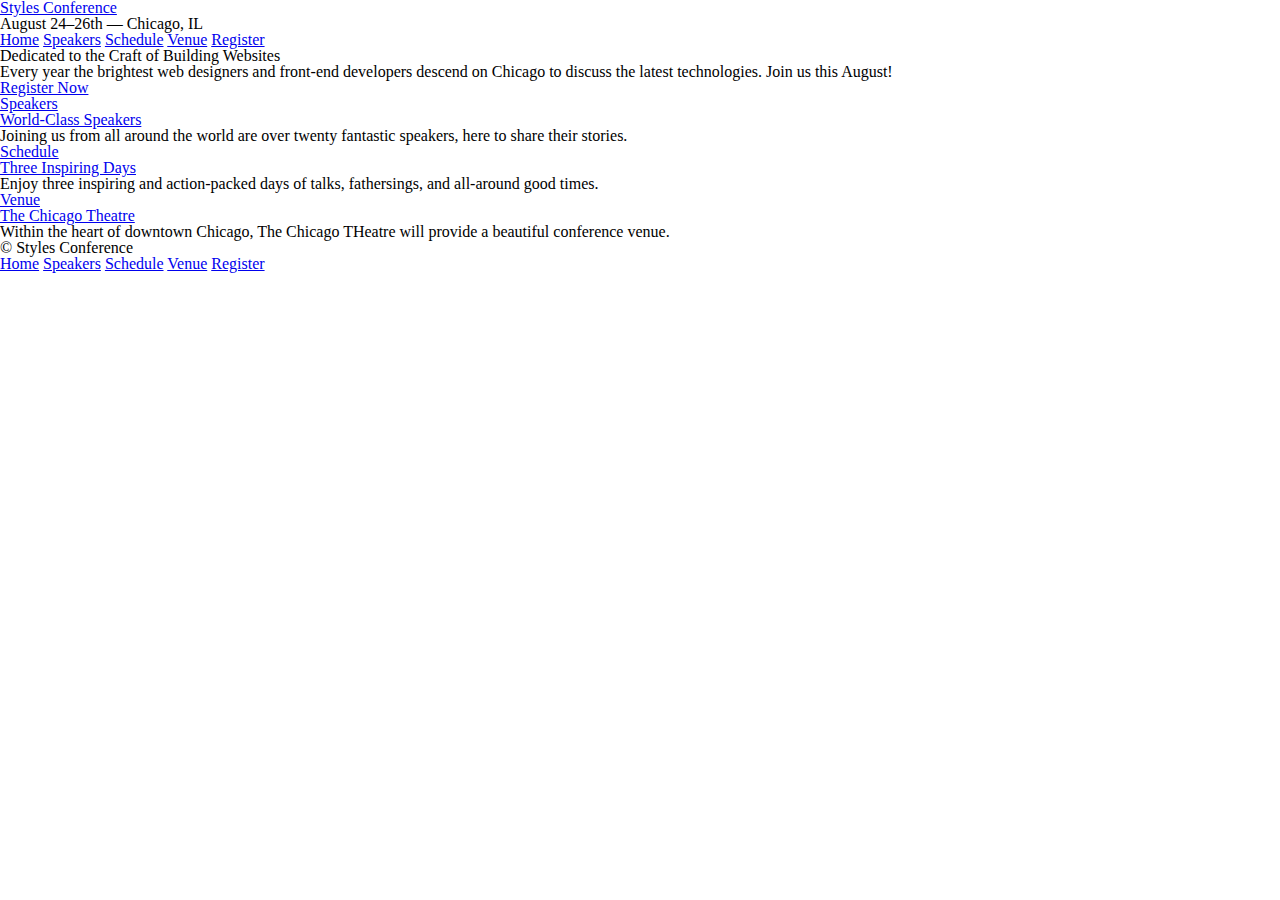
==== index.html @ 9741be36 "Initial commit." ====
<!DOCTYPE html>
<html lang="en">
    <head>
        <meta charset="utf-8">
        <title>Styles Conference</title>
        <link href='assets/stylesheets/main.css' rel='stylesheet' />
    </head>
    <body>
        <header>
            <h1>
                <a href="index.html">Styles Conference</a>
            </h1>
            <h3>August 24&ndash;26th &mdash; Chicago, IL</h3>

            <nav>
                <a href='index.html'>Home</a>
                <a href='speakers.html'>Speakers</a>
                <a href='schedule.html'>Schedule</a>
                <a href='venue.html'>Venue</a>
                <a href='register.html'>Register</a>
            </nav>
        </header>
        <section>
            <h2>Dedicated to the Craft of Building Websites</h2>
            <p>Every year the brightest web designers and front-end developers descend on Chicago to discuss the latest technologies. Join us this August!</p>
            <a href='register.html'>Register Now</a>
        </section>

        <section>
            <section>
                <a href="speakers.html">
                    <h5>Speakers</h5>
                    <h3>World-Class Speakers</h3>
                </a>
                <p>Joining us from all around the world are over twenty fantastic speakers, here to share their stories.</p>
            </section>

            <section>
                <a href="schedule.html">
                    <h5>Schedule</h5>
                    <h3>Three Inspiring Days</h3>
                </a>
                <p>Enjoy three inspiring and action-packed days of talks, fathersings, and all-around good times.</p>
            </section>

            <section>
                <a href="venue.html">
                    <h5>Venue</h5>
                    <h3>The Chicago Theatre</h3>
                </a>
                <p>Within the heart of downtown Chicago, The Chicago THeatre will provide a beautiful conference venue.</p>
            </section>
        </section>
        <footer>
            <small>&copy; Styles Conference</small>

            <nav>
                <a href='index.html'>Home</a>
                <a href='speakers.html'>Speakers</a>
                <a href='schedule.html'>Schedule</a>
                <a href='venue.html'>Venue</a>
                <a href='register.html'>Register</a>
            </nav>
        </footer>
    </body>
</html>
---- assets/stylesheets/main.css ----
/* http://meyerweb.com/eric/tools/css/reset/
   v2.0 | 20110126
   License: none (public domain)
*/

html, body, div, span, applet, object, iframe,
h1, h2, h3, h4, h5, h6, p, blockquote, pre,
a, abbr, acronym, address, big, cite, code,
del, dfn, em, img, ins, kbd, q, s, samp,
small, strike, strong, sub, sup, tt, var,
b, u, i, center,
dl, dt, dd, ol, ul, li,
fieldset, form, label, legend,
table, caption, tbody, tfoot, thead, tr, th, td,
article, aside, canvas, details, embed,
figure, figcaption, footer, header, hgroup,
menu, nav, output, ruby, section, summary,
time, mark, audio, video {
    margin: 0;
    padding: 0;
    border: 0;
    font-size: 100%;
    font: inherit;
    vertical-align: baseline;
}
/* HTML5 display-role reset for older browsers */
article, aside, details, figcaption, figure,
footer, header, hgroup, menu, nav, section {
    display: block;
}
body {
    line-height: 1;
}
ol, ul {
    list-style: none;
}
blockquote, q {
    quotes: none;
}
blockquote:before, blockquote:after,
q:before, q:after {
    content: '';
    content: none;
}
table {
    border-collapse: collapse;
    border-spacing: 0;
}
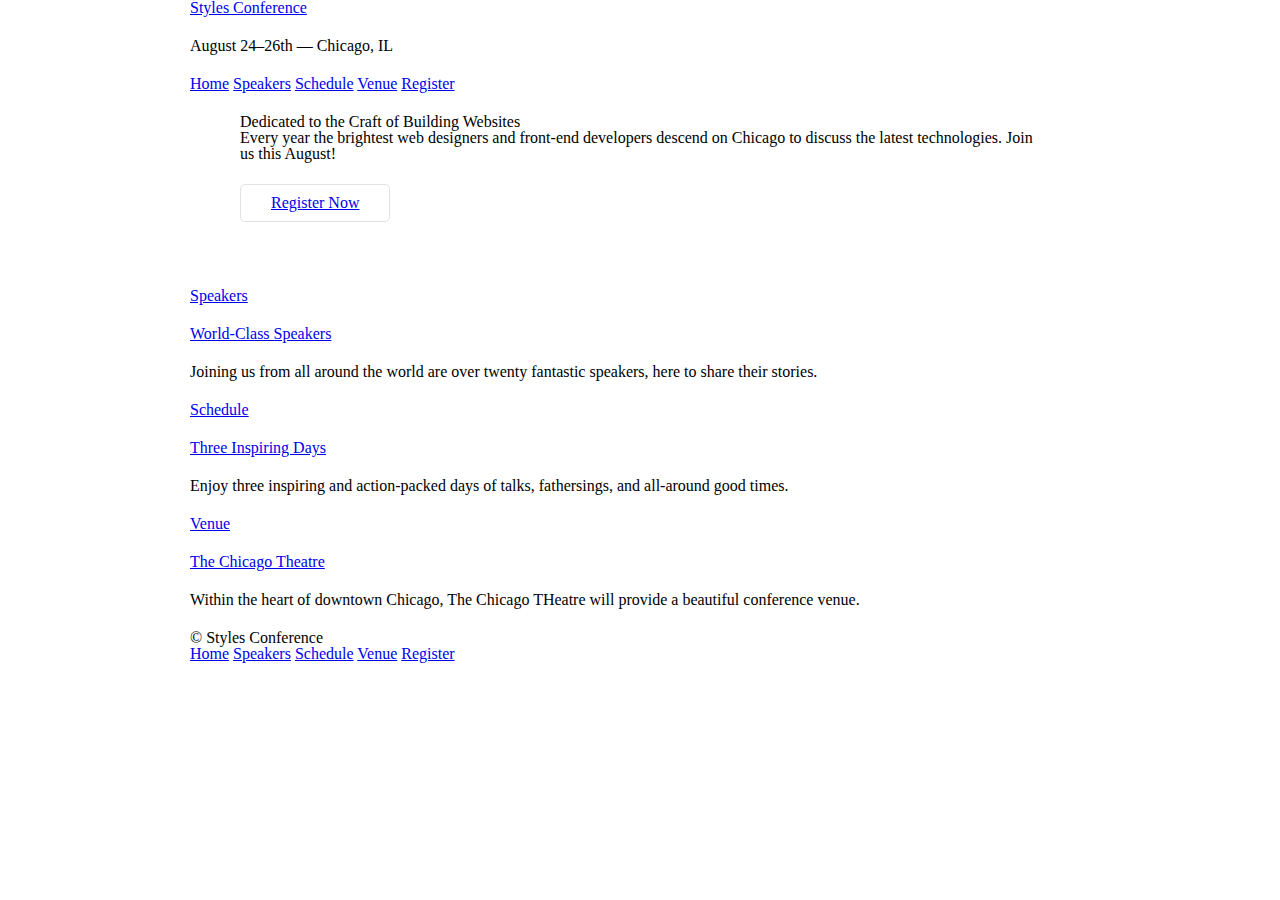
==== commit 03c45be6: "Lesson 4" ====
--- a/index.html
+++ b/index.html
@@ -6,10 +6,12 @@
         <link href='assets/stylesheets/main.css' rel='stylesheet' />
     </head>
     <body>
-        <header>
-            <h1>
-                <a href="index.html">Styles Conference</a>
-            </h1>
+        <header class="container">
+            <section>
+                <h1>
+                    <a href="index.html">Styles Conference</a>
+                </h1>
+            </section>
             <h3>August 24&ndash;26th &mdash; Chicago, IL</h3>
 
             <nav>
@@ -20,13 +22,13 @@
                 <a href='register.html'>Register</a>
             </nav>
         </header>
-        <section>
+        <section class="hero container">
             <h2>Dedicated to the Craft of Building Websites</h2>
             <p>Every year the brightest web designers and front-end developers descend on Chicago to discuss the latest technologies. Join us this August!</p>
-            <a href='register.html'>Register Now</a>
+            <a class="btn btn-alt" href='register.html'>Register Now</a>
         </section>
 
-        <section>
+        <section class="container">
             <section>
                 <a href="speakers.html">
                     <h5>Speakers</h5>
@@ -51,7 +53,7 @@
                 <p>Within the heart of downtown Chicago, The Chicago THeatre will provide a beautiful conference venue.</p>
             </section>
         </section>
-        <footer>
+        <footer class="container">
             <small>&copy; Styles Conference</small>
 
             <nav>
--- a/assets/stylesheets/main.css
+++ b/assets/stylesheets/main.css
@@ -46,3 +46,61 @@
     border-collapse: collapse;
     border-spacing: 0;
 }
+
+/*
+  ========================================
+  Grid
+  ========================================
+*/
+
+*,
+*:before,
+*:after {
+  -webkit-box-sizing: border-box;
+     -moz-box-sizing: border-box;
+          box-sizing: border-box;
+}
+
+.container {
+    margin: 0 auto;
+    padding-left: 30px;
+    padding-right: 30px;
+    width: 960px;
+}
+
+/*
+  ========================================
+  Typography
+  ========================================
+*/
+
+h1, h3, h4, h5, p {
+    margin-bottom: 22px;
+}
+
+/*
+  ========================================
+  Buttons
+  ========================================
+*/
+
+.btn {
+    border-radius: 5px;
+    display: inline-block;
+    margin: 0;
+}
+
+.btn-alt {
+    border: 1px solid #dfe2e5;
+    padding: 10px 30px;
+}
+
+/*
+  ========================================
+  Home
+  ========================================
+*/
+
+.hero {
+    padding: 22px 80px 66px 80px;
+}
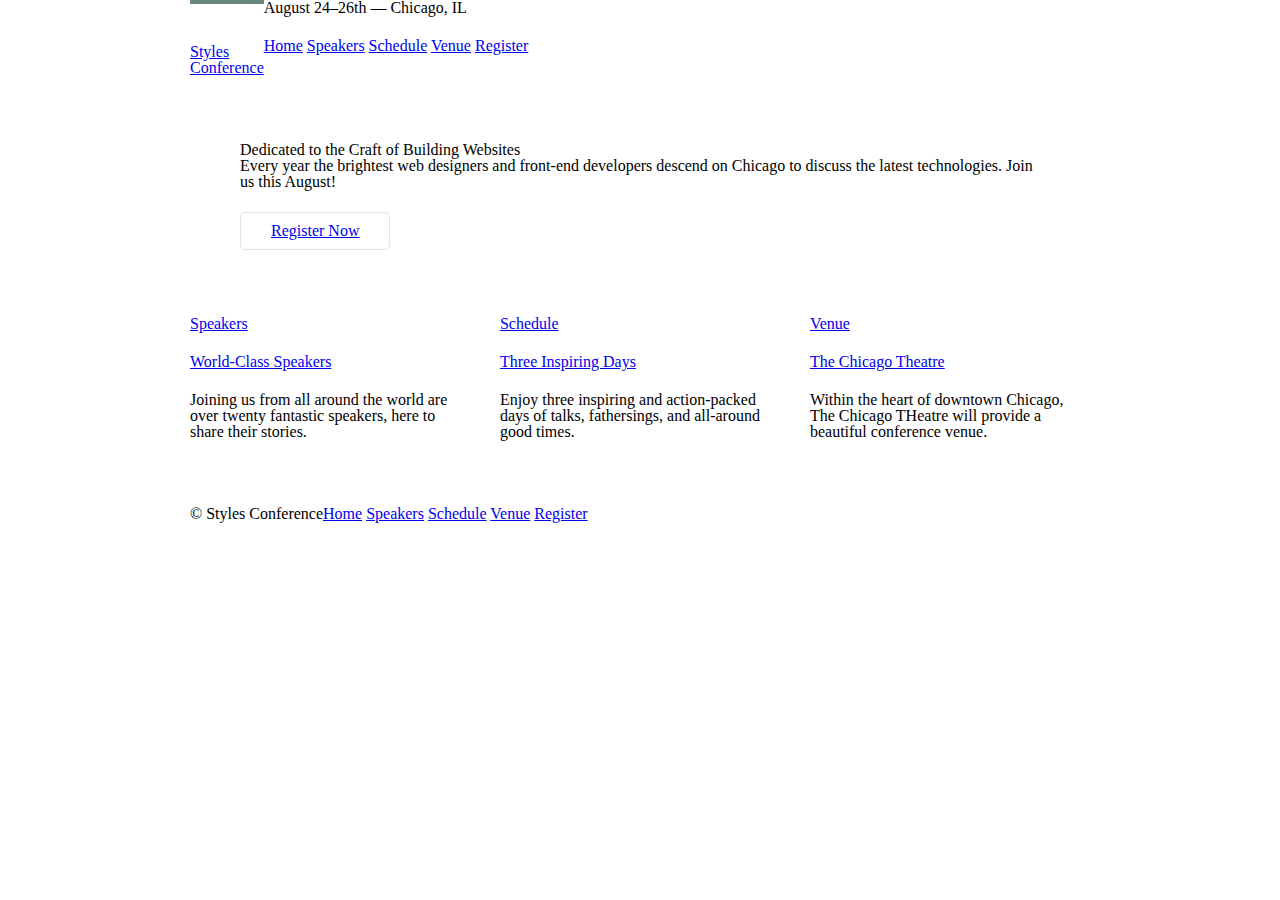
==== commit c8044104: "Lesson 5" ====
--- a/index.html
+++ b/index.html
@@ -6,10 +6,10 @@
         <link href='assets/stylesheets/main.css' rel='stylesheet' />
     </head>
     <body>
-        <header class="container">
+        <header class="container group">
             <section>
-                <h1>
-                    <a href="index.html">Styles Conference</a>
+                <h1 class="logo">
+                    <a href="index.html">Styles <br> Conference</a>
                 </h1>
             </section>
             <h3>August 24&ndash;26th &mdash; Chicago, IL</h3>
@@ -28,24 +28,29 @@
             <a class="btn btn-alt" href='register.html'>Register Now</a>
         </section>
 
-        <section class="container">
-            <section>
+        <section class="grid">
+            <!-- Speakers -->
+            <section class="col-1-3">
                 <a href="speakers.html">
                     <h5>Speakers</h5>
                     <h3>World-Class Speakers</h3>
                 </a>
                 <p>Joining us from all around the world are over twenty fantastic speakers, here to share their stories.</p>
-            </section>
+            </section><!--
 
-            <section>
+            Schedule
+
+            --><section class="col-1-3">
                 <a href="schedule.html">
                     <h5>Schedule</h5>
                     <h3>Three Inspiring Days</h3>
                 </a>
                 <p>Enjoy three inspiring and action-packed days of talks, fathersings, and all-around good times.</p>
-            </section>
+            </section><!--
 
-            <section>
+            Venue
+
+            --><section class="col-1-3">
                 <a href="venue.html">
                     <h5>Venue</h5>
                     <h3>The Chicago Theatre</h3>
@@ -53,7 +58,7 @@
                 <p>Within the heart of downtown Chicago, The Chicago THeatre will provide a beautiful conference venue.</p>
             </section>
         </section>
-        <footer class="container">
+        <footer class="primary-footer container group">
             <small>&copy; Styles Conference</small>
 
             <nav>
--- a/assets/stylesheets/main.css
+++ b/assets/stylesheets/main.css
@@ -61,11 +61,55 @@
           box-sizing: border-box;
 }
 
+.container,
+.grid {
+    margin: 0 auto;
+    width: 960px;
+}
+
 .container {
-    margin: 0 auto;
     padding-left: 30px;
     padding-right: 30px;
-    width: 960px;
+}
+
+.col-1-3 {
+    width: 33.33%;
+}
+
+.col-2-3 {
+    width: 66.66%;
+}
+
+.col-1-3,
+.col-2-3 {
+    display: inline-block;
+    vertical-align: top;
+}
+
+.grid,
+.col-1-3,
+.col-2-3 {
+    padding-left: 15px;
+    padding-right: 15px;
+}
+
+/*
+  ========================================
+  Clearfix
+  ========================================
+*/
+.group:before,
+.group:after {
+    content: "";
+    display: table;
+}
+.group:after {
+    clear: both;
+}
+
+.group {
+    clear: both;
+    *zoom: 1;
 }
 
 /*
@@ -104,3 +148,30 @@
 .hero {
     padding: 22px 80px 66px 80px;
 }
+
+/*
+  ========================================
+  Primary header
+  ========================================
+*/
+
+.logo {
+    border-top: 4px solid #648880;
+    padding: 40px 0 22px 0;
+    float: left;
+}
+
+/*
+  ========================================
+  Primary footer
+  ========================================
+*/
+
+.primary-footer small {
+    float: left;
+}
+
+.primary-footer {
+    padding-bottom: 44px;
+    padding-top: 44px;
+}
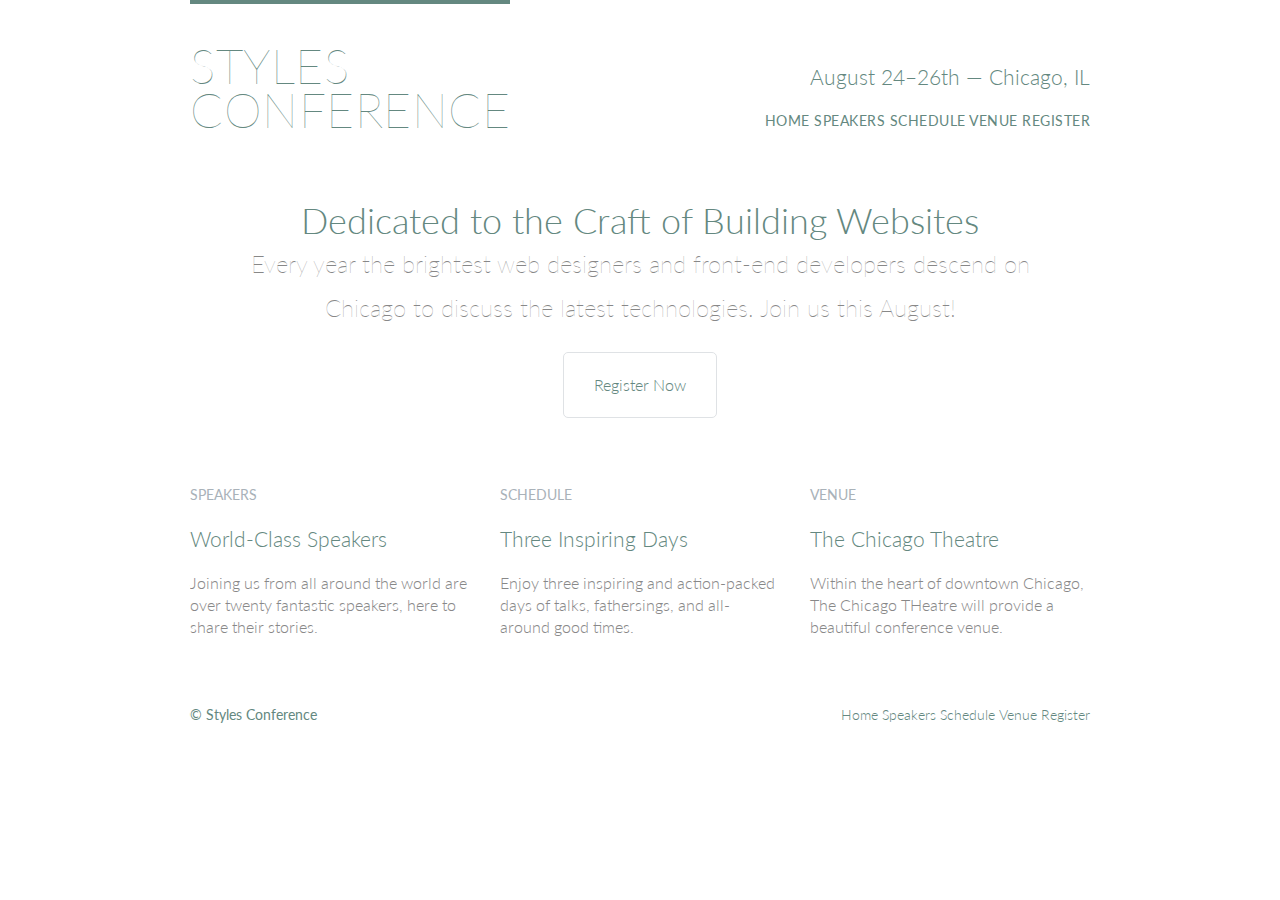
==== commit ba91a2a7: "Lesson 6" ====
--- a/index.html
+++ b/index.html
@@ -4,6 +4,7 @@
         <meta charset="utf-8">
         <title>Styles Conference</title>
         <link href='assets/stylesheets/main.css' rel='stylesheet' />
+        <link href='https://fonts.googleapis.com/css?family=Lato:400,300,100' rel='stylesheet' type='text/css'>
     </head>
     <body>
         <header class="container group">
@@ -12,9 +13,9 @@
                     <a href="index.html">Styles <br> Conference</a>
                 </h1>
             </section>
-            <h3>August 24&ndash;26th &mdash; Chicago, IL</h3>
+            <h3 class="tagline">August 24&ndash;26th &mdash; Chicago, IL</h3>
 
-            <nav>
+            <nav class="nav primary-nav">
                 <a href='index.html'>Home</a>
                 <a href='speakers.html'>Speakers</a>
                 <a href='schedule.html'>Schedule</a>
@@ -30,7 +31,7 @@
 
         <section class="grid">
             <!-- Speakers -->
-            <section class="col-1-3">
+            <section class="teaser col-1-3">
                 <a href="speakers.html">
                     <h5>Speakers</h5>
                     <h3>World-Class Speakers</h3>
@@ -40,7 +41,7 @@
 
             Schedule
 
-            --><section class="col-1-3">
+            --><section class="teaser col-1-3">
                 <a href="schedule.html">
                     <h5>Schedule</h5>
                     <h3>Three Inspiring Days</h3>
@@ -50,7 +51,7 @@
 
             Venue
 
-            --><section class="col-1-3">
+            --><section class="teaser col-1-3">
                 <a href="venue.html">
                     <h5>Venue</h5>
                     <h3>The Chicago Theatre</h3>
@@ -61,7 +62,7 @@
         <footer class="primary-footer container group">
             <small>&copy; Styles Conference</small>
 
-            <nav>
+            <nav class="nav">
                 <a href='index.html'>Home</a>
                 <a href='speakers.html'>Speakers</a>
                 <a href='schedule.html'>Schedule</a>
--- a/assets/stylesheets/main.css
+++ b/assets/stylesheets/main.css
@@ -49,6 +49,16 @@
 
 /*
   ========================================
+  Custom Styles
+  ========================================
+*/
+body {
+    color: #888;
+    font: 300 16px/22px "Lato", "Open Sans", "Helvetica Neue", Helvetica, Arial, sans-serif;
+}
+
+/*
+  ========================================
   Grid
   ========================================
 */
@@ -122,6 +132,62 @@
     margin-bottom: 22px;
 }
 
+h1, h2, h3, h4 {
+    color: #648880;
+}
+
+h1 {
+    font-size: 36px;
+    line-height: 44px;
+}
+
+h2 {
+    font-size: 24px;
+    line-height: 44px;
+}
+
+h3 {
+    font-size: 21px;
+}
+
+h4 {
+    font-size: 18px;
+}
+
+h5 {
+    color: #a9b2b9;
+    font-size: 14px;
+    font-weight: 400;
+    text-transform: uppercase;
+}
+
+strong {
+    font-weight: 400;
+}
+
+cite, em {
+    font-style: italic;
+}
+
+/*
+  ========================================
+  Links
+  ========================================
+*/
+
+a {
+    color: #648880;
+    text-decoration: none;
+}
+
+a:hover {
+    color: #a9b2b9;
+}
+
+p a {
+    border-bottom: 1px solid #dfe2e5;
+}
+
 /*
   ========================================
   Buttons
@@ -141,24 +207,31 @@
 
 /*
   ========================================
-  Home
-  ========================================
-*/
-
-.hero {
-    padding: 22px 80px 66px 80px;
-}
-
-/*
-  ========================================
   Primary header
   ========================================
 */
 
 .logo {
     border-top: 4px solid #648880;
+    float: left;
+    font-size: 48px;
+    font-weight: 100;
+    letter-spacing: .5px;
+    line-height: 44px;
     padding: 40px 0 22px 0;
-    float: left;
+    text-transform: uppercase;
+}
+
+.tagline {
+    margin: 66px 0 22px 0;
+    text-align: right;
+}
+
+.primary-nav {
+    font-size: 14px;
+    font-weight: 400;
+    letter-spacing: .5px;
+    text-transform: uppercase;
 }
 
 /*
@@ -166,12 +239,51 @@
   Primary footer
   ========================================
 */
+
+.primary-footer {
+    color: #648880;
+    font-size: 14px;
+    padding-bottom: 44px;
+    padding-top: 44px;
+}
 
 .primary-footer small {
     float: left;
-}
-
-.primary-footer {
-    padding-bottom: 44px;
-    padding-top: 44px;
-}
+    font-weight: 400;
+}
+
+/*
+  ========================================
+  Navigation
+  ========================================
+*/
+
+.nav {
+    text-align: right;
+}
+
+/*
+  ========================================
+  Home
+  ========================================
+*/
+
+.hero {
+    line-height: 44px;
+    padding: 22px 80px 66px 80px;
+    text-align: center;
+}
+
+.hero h2 {
+    font-size: 36px;
+}
+
+.hero p {
+    font-size: 24px;
+    font-weight: 100;
+}
+
+.teaser a:hover h3 {
+    color: #a9b2b9;
+}
+
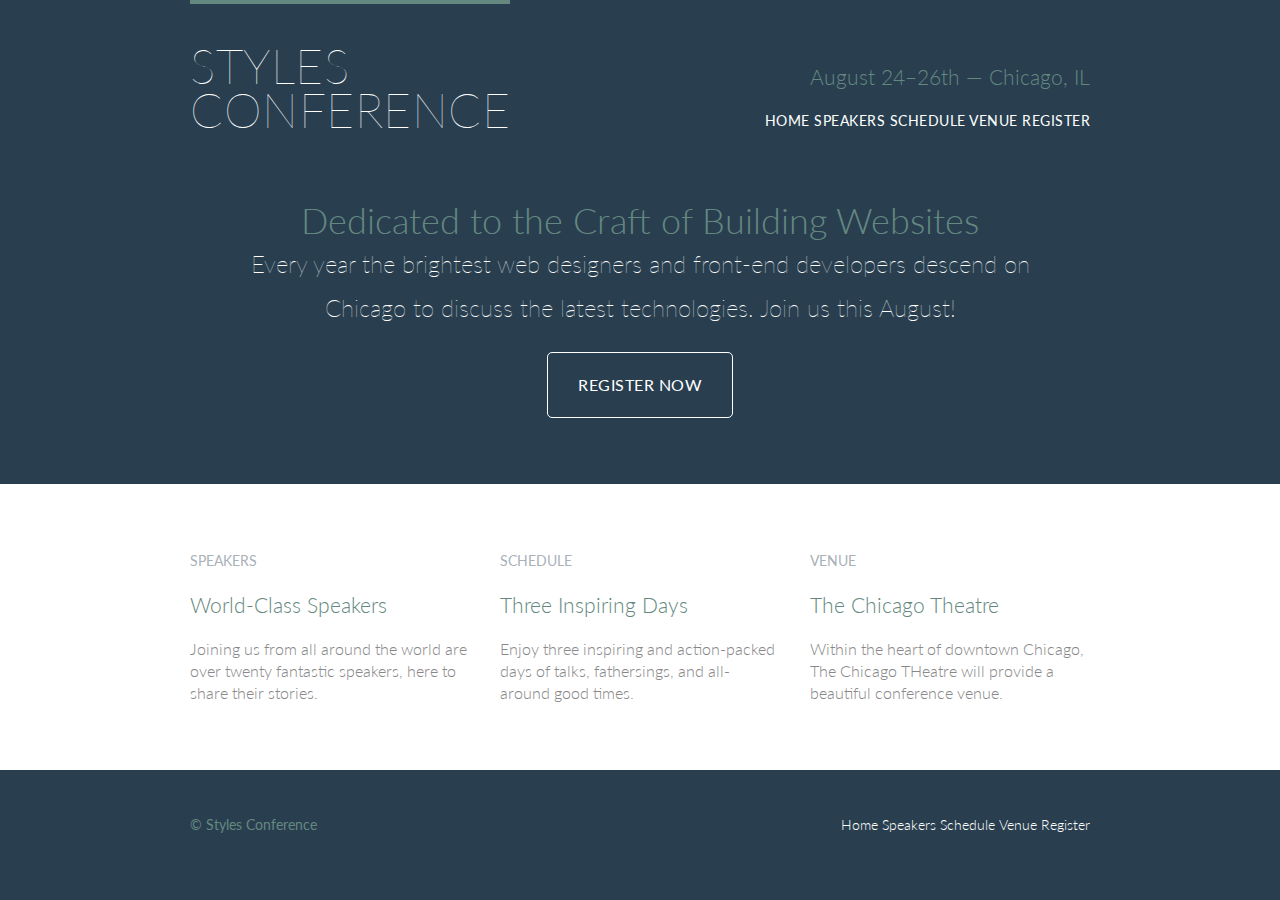
==== commit 4e182a2e: "Lesson 7 - Part 1" ====
--- a/index.html
+++ b/index.html
@@ -7,7 +7,7 @@
         <link href='https://fonts.googleapis.com/css?family=Lato:400,300,100' rel='stylesheet' type='text/css'>
     </head>
     <body>
-        <header class="container group">
+        <header class="primary-header container group">
             <section>
                 <h1 class="logo">
                     <a href="index.html">Styles <br> Conference</a>
@@ -29,35 +29,37 @@
             <a class="btn btn-alt" href='register.html'>Register Now</a>
         </section>
 
-        <section class="grid">
-            <!-- Speakers -->
-            <section class="teaser col-1-3">
-                <a href="speakers.html">
-                    <h5>Speakers</h5>
-                    <h3>World-Class Speakers</h3>
-                </a>
-                <p>Joining us from all around the world are over twenty fantastic speakers, here to share their stories.</p>
-            </section><!--
+        <section class="row">
+            <div class="grid">
+                <!-- Speakers -->
+                <section class="teaser col-1-3">
+                    <a href="speakers.html">
+                        <h5>Speakers</h5>
+                        <h3>World-Class Speakers</h3>
+                    </a>
+                    <p>Joining us from all around the world are over twenty fantastic speakers, here to share their stories.</p>
+                </section><!--
 
-            Schedule
+                Schedule
 
-            --><section class="teaser col-1-3">
-                <a href="schedule.html">
-                    <h5>Schedule</h5>
-                    <h3>Three Inspiring Days</h3>
-                </a>
-                <p>Enjoy three inspiring and action-packed days of talks, fathersings, and all-around good times.</p>
-            </section><!--
+                --><section class="teaser col-1-3">
+                    <a href="schedule.html">
+                        <h5>Schedule</h5>
+                        <h3>Three Inspiring Days</h3>
+                    </a>
+                    <p>Enjoy three inspiring and action-packed days of talks, fathersings, and all-around good times.</p>
+                </section><!--
 
-            Venue
+                Venue
 
-            --><section class="teaser col-1-3">
-                <a href="venue.html">
-                    <h5>Venue</h5>
-                    <h3>The Chicago Theatre</h3>
-                </a>
-                <p>Within the heart of downtown Chicago, The Chicago THeatre will provide a beautiful conference venue.</p>
-            </section>
+                --><section class="teaser col-1-3">
+                    <a href="venue.html">
+                        <h5>Venue</h5>
+                        <h3>The Chicago Theatre</h3>
+                    </a>
+                    <p>Within the heart of downtown Chicago, The Chicago THeatre will provide a beautiful conference venue.</p>
+                </section>
+            </div>
         </section>
         <footer class="primary-footer container group">
             <small>&copy; Styles Conference</small>
--- a/assets/stylesheets/main.css
+++ b/assets/stylesheets/main.css
@@ -53,6 +53,7 @@
   ========================================
 */
 body {
+    background: #293f50;
     color: #888;
     font: 300 16px/22px "Lato", "Open Sans", "Helvetica Neue", Helvetica, Arial, sans-serif;
 }
@@ -124,6 +125,18 @@
 
 /*
   ========================================
+  Rows
+  ========================================
+*/
+
+.row {
+    background: #fff;
+    min-width: 960px;
+    padding: 66px 0 44px 0;
+}
+
+/*
+  ========================================
   Typography
   ========================================
 */
@@ -188,6 +201,16 @@
     border-bottom: 1px solid #dfe2e5;
 }
 
+.primary-header a,
+.primary-footer a {
+    color: #fff;
+}
+
+.primary-header a:hover,
+.primary-footer a:hover {
+    color: #648880;
+}
+
 /*
   ========================================
   Buttons
@@ -196,13 +219,23 @@
 
 .btn {
     border-radius: 5px;
+    color: #fff;
+    cursor: pointer;
     display: inline-block;
+    font-weight: 400;
+    letter-spacing: .5px;
     margin: 0;
+    text-transform: uppercase;
 }
 
 .btn-alt {
-    border: 1px solid #dfe2e5;
+    border: 1px solid #fff;
     padding: 10px 30px;
+}
+
+.btn-alt:hover {
+    background: #fff;
+    color: #648880;
 }
 
 /*
@@ -269,6 +302,7 @@
 */
 
 .hero {
+    color: #fff;
     line-height: 44px;
     padding: 22px 80px 66px 80px;
     text-align: center;
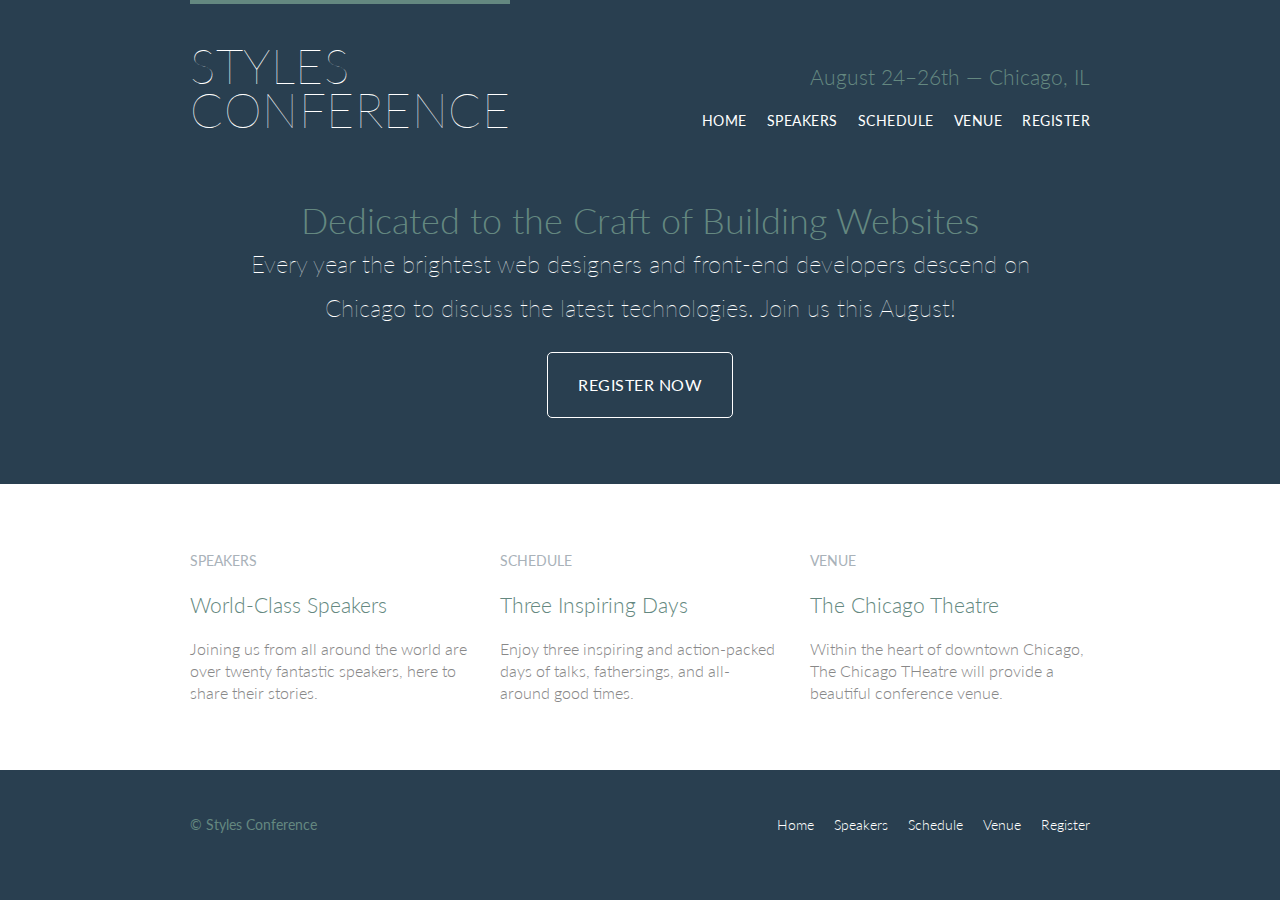
==== commit 7323c7bb: "Lesson 8" ====
--- a/index.html
+++ b/index.html
@@ -16,11 +16,13 @@
             <h3 class="tagline">August 24&ndash;26th &mdash; Chicago, IL</h3>
 
             <nav class="nav primary-nav">
-                <a href='index.html'>Home</a>
-                <a href='speakers.html'>Speakers</a>
-                <a href='schedule.html'>Schedule</a>
-                <a href='venue.html'>Venue</a>
-                <a href='register.html'>Register</a>
+                <ul>
+                    <li><a href='index.html'>Home</a></li><!--
+                    --><li><a href='speakers.html'>Speakers</a></li><!--
+                    --><li><a href='schedule.html'>Schedule</a></li><!--
+                    --><li><a href='venue.html'>Venue</a></li><!--
+                    --><li><a href='register.html'>Register</a></li>
+                </ul>
             </nav>
         </header>
         <section class="hero container">
@@ -65,11 +67,13 @@
             <small>&copy; Styles Conference</small>
 
             <nav class="nav">
-                <a href='index.html'>Home</a>
-                <a href='speakers.html'>Speakers</a>
-                <a href='schedule.html'>Schedule</a>
-                <a href='venue.html'>Venue</a>
-                <a href='register.html'>Register</a>
+                <ul>
+                    <li><a href='index.html'>Home</a></li><!--
+                    --><li><a href='speakers.html'>Speakers</a></li><!--
+                    --><li><a href='schedule.html'>Schedule</a></li><!--
+                    --><li><a href='venue.html'>Venue</a></li><!--
+                    --><li><a href='register.html'>Register</a></li>
+                </ul>
             </nav>
         </footer>
     </body>
--- a/assets/stylesheets/main.css
+++ b/assets/stylesheets/main.css
@@ -129,10 +129,22 @@
   ========================================
 */
 
+.row,
+.row-alt {
+    min-width: 960px;
+}
+
 .row {
     background: #fff;
-    min-width: 960px;
     padding: 66px 0 44px 0;
+}
+
+.row-alt {
+    background: #cbe2c1;
+    background: -webkit-linear-gradient(to right, #a1d3b0, #f6f1d3);
+    background: -moz-linear-gradient(to right, #a1d3b0, #f6f1d3);
+    background: linear-gradient(to right, #a1d3b0, #f6f1d3);
+    padding: 44px 0 22px 0;
 }
 
 /*
@@ -180,6 +192,21 @@
 
 cite, em {
     font-style: italic;
+}
+
+/*
+  ========================================
+  Leads
+  ========================================
+*/
+
+.lead {
+    text-align: center;
+}
+
+.lead p {
+    font-size: 21px;
+    line-height: 33px;
 }
 
 /*
@@ -295,6 +322,16 @@
     text-align: right;
 }
 
+.nav li {
+    display: inline-block;
+    margin: 0 10px;
+    vertical-align: top;
+}
+
+.nav li:last-child {
+    margin-right: 0;
+}
+
 /*
   ========================================
   Home
@@ -321,3 +358,20 @@
     color: #a9b2b9;
 }
 
+/*
+  ========================================
+  Speakers
+  ========================================
+*/
+
+.speaker-info {
+    border: 1px solid #dfe2e5;
+    border-radius: 5px;
+    margin-top: 88px;
+    padding: 22px 0;
+    text-align: center;
+}
+
+.speaker {
+    margin-bottom: 44px;
+}
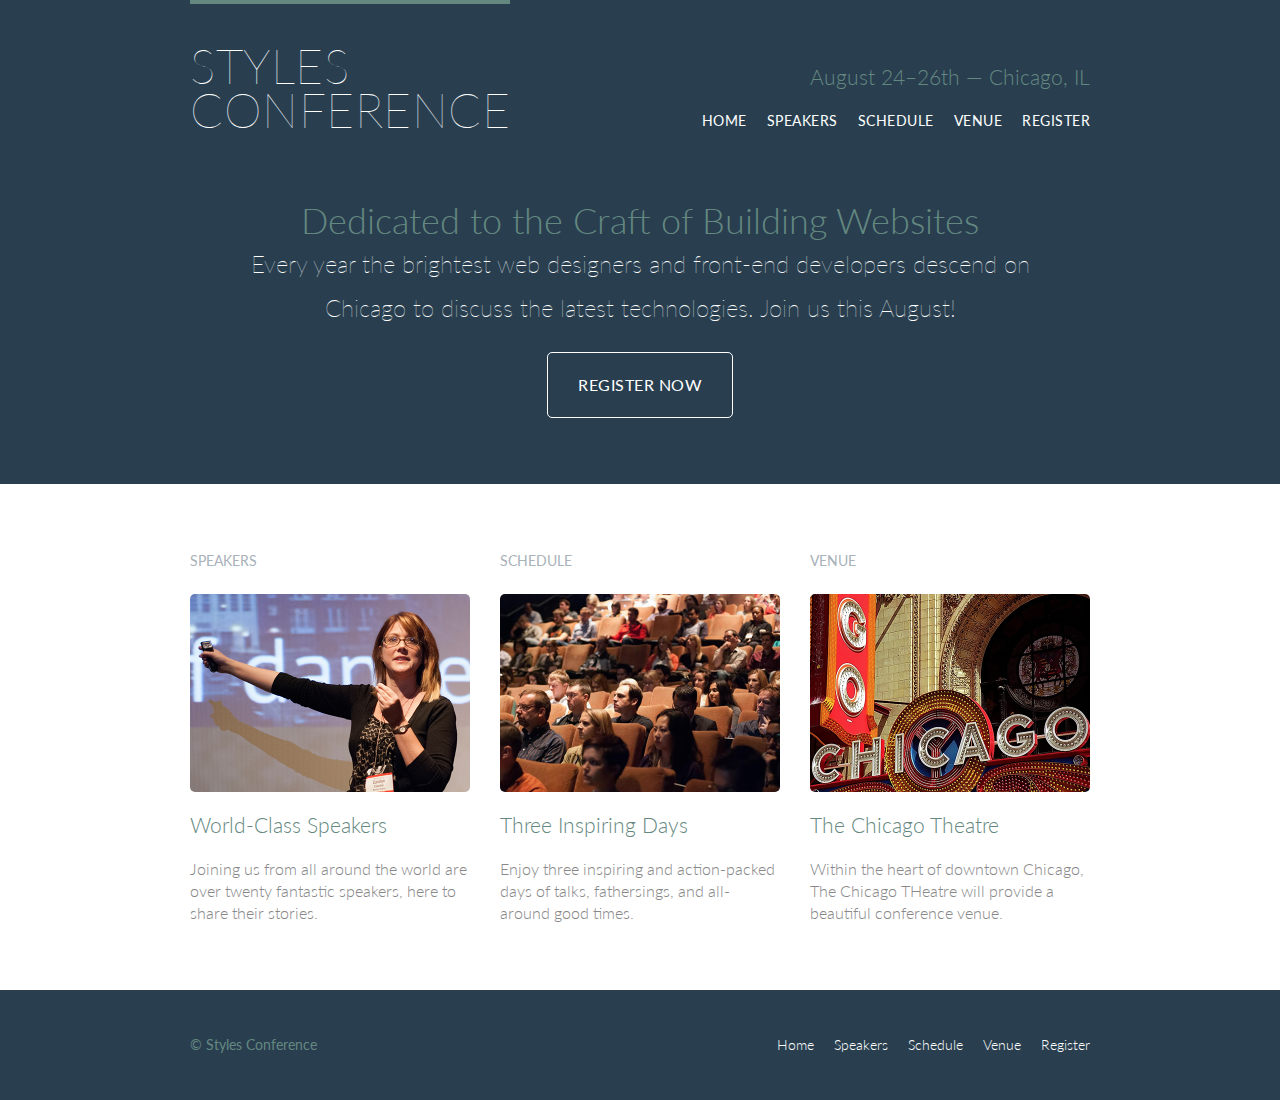
==== commit 55a57ab7: "Lesson 9 - Part 1" ====
--- a/index.html
+++ b/index.html
@@ -35,8 +35,9 @@
             <div class="grid">
                 <!-- Speakers -->
                 <section class="teaser col-1-3">
+                    <h5>Speakers</h5>
                     <a href="speakers.html">
-                        <h5>Speakers</h5>
+                        <img src="assets/images/home/speakers.jpg" alt="Professional Speaker">
                         <h3>World-Class Speakers</h3>
                     </a>
                     <p>Joining us from all around the world are over twenty fantastic speakers, here to share their stories.</p>
@@ -45,8 +46,9 @@
                 Schedule
 
                 --><section class="teaser col-1-3">
+                    <h5>Schedule</h5>
                     <a href="schedule.html">
-                        <h5>Schedule</h5>
+                        <img src="assets/images/home/schedule.jpg" alt="Conference Attendees">
                         <h3>Three Inspiring Days</h3>
                     </a>
                     <p>Enjoy three inspiring and action-packed days of talks, fathersings, and all-around good times.</p>
@@ -55,8 +57,9 @@
                 Venue
 
                 --><section class="teaser col-1-3">
+                    <h5>Venue</h5>
                     <a href="venue.html">
-                        <h5>Venue</h5>
+                        <img src="assets/images/home/venue.jpg" alt="The Chicago Theatre">
                         <h3>The Chicago Theatre</h3>
                     </a>
                     <p>Within the heart of downtown Chicago, The Chicago THeatre will provide a beautiful conference venue.</p>
--- a/assets/stylesheets/main.css
+++ b/assets/stylesheets/main.css
@@ -358,6 +358,13 @@
     color: #a9b2b9;
 }
 
+.teaser img {
+    border-radius: 5px;
+    display: block;
+    margin-bottom: 22px;
+    max-width: 100%;
+}
+
 /*
   ========================================
   Speakers
@@ -368,10 +375,17 @@
     border: 1px solid #dfe2e5;
     border-radius: 5px;
     margin-top: 88px;
-    padding: 22px 0;
+    padding-bottom: 22px;
     text-align: center;
 }
 
 .speaker {
     margin-bottom: 44px;
 }
+
+.speaker-info img {
+    border-radius: 50%;
+    height: 130px;
+    margin: -66px 0 22px 0;
+    vertical-align: top;
+}
